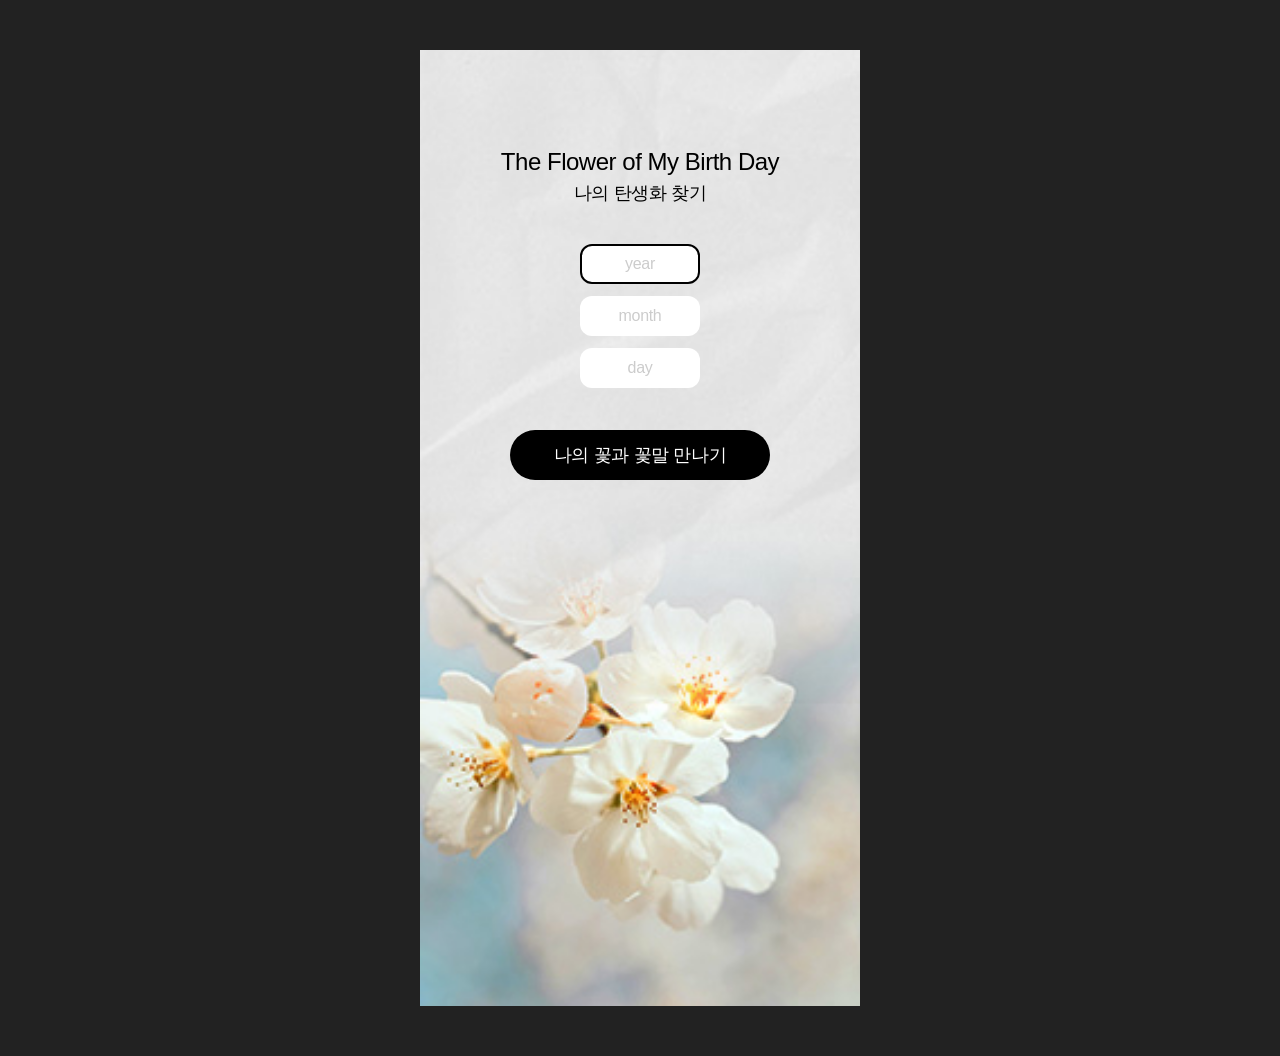
==== index.html @ 966f06e9 "first" ====
<!DOCTYPE html>
<html lang="ko">
<head>
    <meta charset="UTF-8">
    <meta name="viewport" content="width=device-width, initial-scale=1.0">
    <meta name="description" content="">
    <meta name="keywords" content="">
    <title>나의 탄생화 찾기</title>
    <link rel="shortcut icon" href="./images/favicon.png" type="image/x-icon">
    <link rel="stylesheet" href="./styles/reset.css">
    <link rel="stylesheet" href="./styles/index.css">
</head>
<body>
    <div id="wrap">
        <div id="title">
            <p>The Flower of My Birth Day</p>
            <h1>나의 <span>탄생화</span> 찾기</h1>
        </div>
        <form action="#" method="get" id="birthday_frm">
            <input autofocus type="text" name="user_year" placeholder="year" id="user_year">
            <input type="text" name="user_month" placeholder="month" id="user_month">
            <input type="text" name="user_day" placeholder="day" id="user_day">
            <button onclick="window.location.href='./result.html'" type="button" id="birthday_btn">나의 꽃과 꽃말 만나기</button>
        </form>
        <!-- <div id="contents">
            <p class="year">year</p>
            <p class="month">month</p>
            <p class="day">day</p>
        </div>
        <a href="./result.html" class="birthday_btn">나의 꽃과 꽃말 만나기</a> -->
    </div>
</body>
</html>
---- styles/index.css ----
body {background-color: #222;}
#wrap {
    background-color: #fff;
    width: 440px; height: 956px;
    margin: 50px auto;
    background-image: url(../images/bg1.jpg);
    background-size: 220% auto;/* w h */
    background-repeat: no-repeat;/* 화면보다 이미지가 작을 때 */
    background-position: left center;/* x y */
    padding: 100px 0 0 0;
    text-align: center;
}
#wrap #title {
    margin-bottom: 42px;
}
#wrap #title p {
    margin-bottom: 10px;
    font-size: 1.5rem;
}
#wrap #title h1 {font-size: 1.13rem;}
#wrap #title h1 span {font-weight: 500;}
#wrap #birthday_frm {}
#wrap #birthday_frm > * {
    display: block;
    margin: 0 auto;
}
#wrap #birthday_frm input {
    width: 120px; height: 40px;
    text-align: center;
    border-radius: 12px;
    color: #000;
}
#wrap #birthday_frm input::placeholder {color: #ccc;}
#wrap #birthday_frm input:focus {border: 2px solid black;}
#wrap #birthday_frm #user_year {margin-bottom: 12px;}
#wrap #birthday_frm #user_month {margin-bottom: 12px;}
#wrap #birthday_frm #user_day {margin-bottom: 42px;}
#wrap #birthday_frm #birthday_btn {
    width: 260px; height: 50px;
    background-color: black; border-radius: 30px;
    font-size: 1.13rem; color: #fff;
}
#wrap #birthday_frm #birthday_btn:hover {background-color: #a30d0d;}
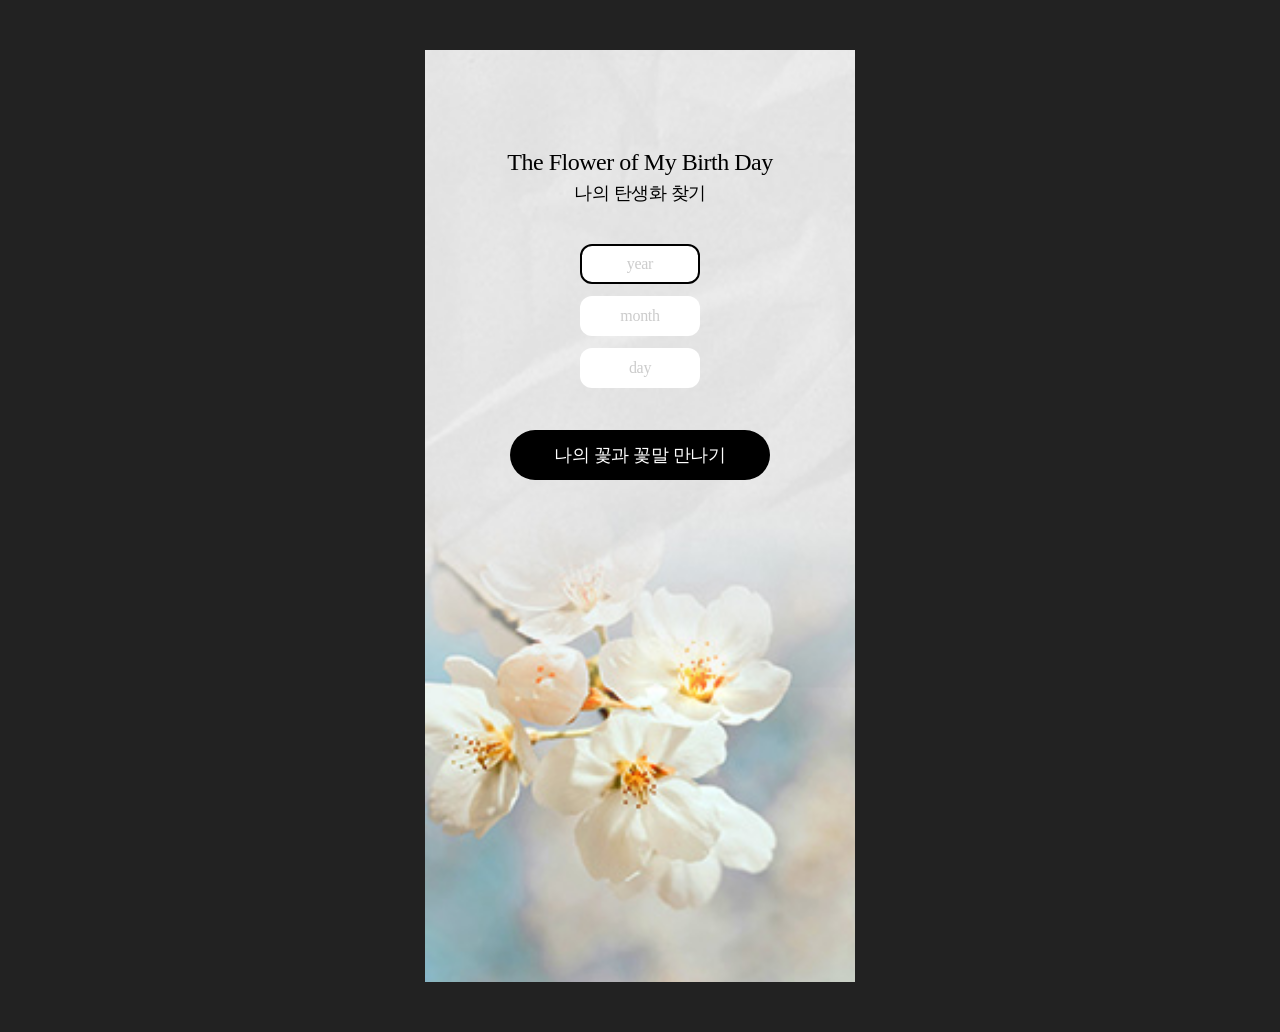
==== commit f8d4c185: "result update" ====
--- a/index.html
+++ b/index.html
@@ -7,6 +7,7 @@
     <meta name="keywords" content="">
     <title>나의 탄생화 찾기</title>
     <link rel="shortcut icon" href="./images/favicon.png" type="image/x-icon">
+    <!-- <link href="https://hangeul.pstatic.net/hangeul_static/css/maru-buri.css" rel="stylesheet">웹글꼴 '마루부리' -->
     <link rel="stylesheet" href="./styles/reset.css">
     <link rel="stylesheet" href="./styles/index.css">
 </head>
--- a/styles/index.css
+++ b/styles/index.css
@@ -1,7 +1,6 @@
 body {background-color: #222;}
 #wrap {
-    background-color: #fff;
-    width: 440px; height: 956px;
+    width: 430px; height: 932px;
     margin: 50px auto;
     background-image: url(../images/bg1.jpg);
     background-size: 220% auto;/* w h */
@@ -10,15 +9,13 @@
     padding: 100px 0 0 0;
     text-align: center;
 }
-#wrap #title {
-    margin-bottom: 42px;
-}
+#wrap #title {margin-bottom: 42px;}
 #wrap #title p {
+    font-size: 1.5rem;
     margin-bottom: 10px;
-    font-size: 1.5rem;
 }
 #wrap #title h1 {font-size: 1.13rem;}
-#wrap #title h1 span {font-weight: 500;}
+#wrap #title h1 span {font-family: 'MaruBuri-B';}
 #wrap #birthday_frm {}
 #wrap #birthday_frm > * {
     display: block;
@@ -38,6 +35,6 @@
 #wrap #birthday_frm #birthday_btn {
     width: 260px; height: 50px;
     background-color: black; border-radius: 30px;
-    font-size: 1.13rem; color: #fff;
+    font-size: 1.13rem; color: #fff;;
 }
 #wrap #birthday_frm #birthday_btn:hover {background-color: #a30d0d;}
